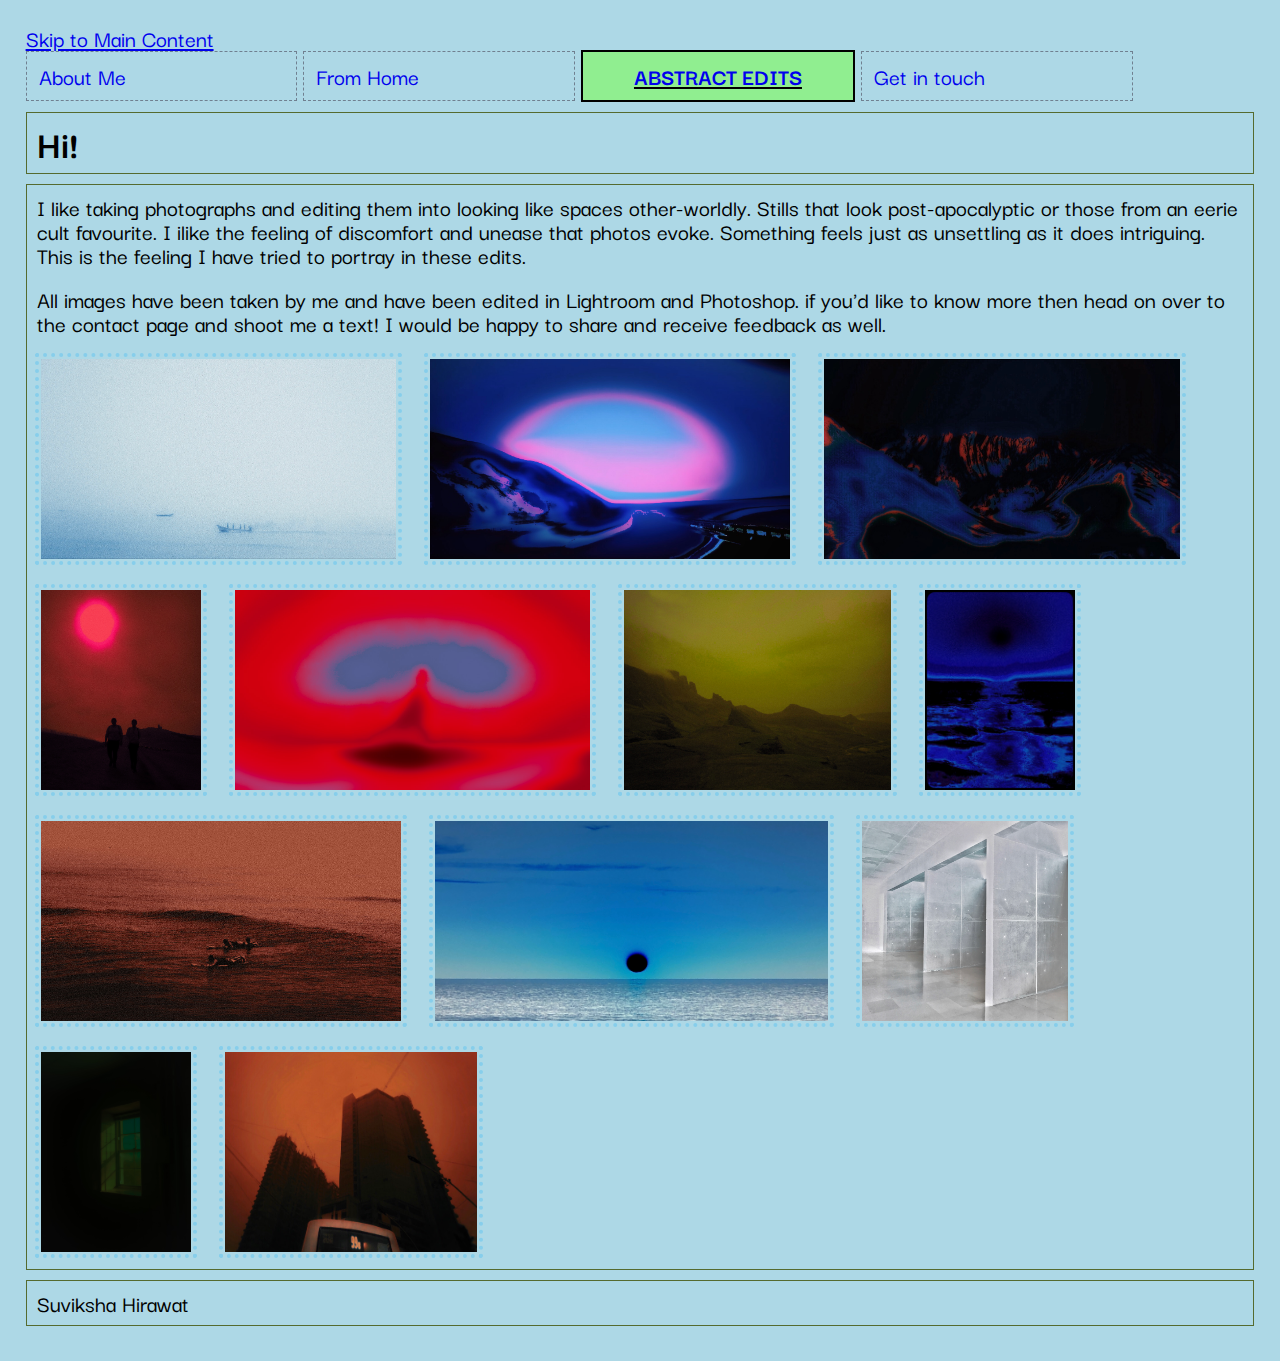
==== abstract.html @ 4c5d9adf "Add files via upload" ====
<!DOCTYPE html>
<html lang="en">
<head>
	<meta charset="UTF-8">
	<meta name="viewport" content="width=device-width, initial-scale=1.0">
    <link rel="icon" href="images/favicon_1.ico">
	<link rel="stylesheet" href="css/html5reset.css">
	<link rel="stylesheet" href="css/style.css">
    <title>Works</title>
    <script async src="https://www.googletagmanager.com/gtag/js?id=G-CGD77P9YDG"></script>
    <script>
    window.dataLayer = window.dataLayer || [];
    function gtag(){dataLayer.push(arguments);}
    gtag('js', new Date());

    gtag('config', 'G-CGD77P9YDG');
    </script>
</head>


<body>
    <a class = "skip" href="#main">Skip to Main Content</a>
    <header>
        <nav>
			<ul>
				<li><a href = "index.html">About Me</a></li>
				<li><a href = "india.html">From Home</a></li>
				<li class="active"><a href = "abstract.html">Abstract Edits</a></li>
				<li><a href = "contact.html">Get in touch</a></li>
			</ul>
		</nav>
        <h1>Hi!</h1>
    </header>

    <main id="main">
        <p>I like taking photographs and editing them into looking like spaces other-worldly.
         Stills that look post-apocalyptic or those from an eerie cult favourite. I ilike the feeling of discomfort
         and unease that photos evoke. Something feels just as unsettling as it does intriguing.
         This is the feeling  I have tried to portray in these edits.</p>

         <p>All images have been taken by me and have been edited in Lightroom and Photoshop. if you'd like to know more then head on over to the contact page and shoot me a text! I would be happy to share and receive feedback as well. </p>
        <img src = "images/e_boating.jpg" alt= "boat in the ocean" width="200"/>
        <img src = "images/e_highway.jpg" alt="sunset on the highway" width="200"/>
        <img src = "images/e_mountain.jpg" alt="mountain" width="200"/>
        <img src = "images/e_pink_sun.jpg" alt="a pink sun" width="200"/>
        <img src = "images/e_pool.JPG" alt="a silhouette in the abstract sky" width="200"/>
        <img src = "images/e_scotland.jpg" alt="white mountains" width="200"/>
        <img src = "images/e_sea.jpg" alt="man in the blue sea" width="200"/>
        <img src = "images/e_surf.JPG" alt="two surfers" width="200"/>
        <img src = "images/e_blacksun.jpg" alt="black sunset" width="200"/>
        <img src = "images/e_columns.jpg" alt="cold cement columns" width="200"/>
        <img src = "images/e_green_window.JPG" alt="green light through the window" width="200"/>
        <img src = "images/e_bus.jpg" alt="bus and buildings underneath an orange sky" width="200"/>
    </main>

    <footer>
        <p>Suviksha Hirawat</p>
    </footer>
</body>
</html>
---- css/style.css ----
@import url('https://fonts.googleapis.com/css2?family=Darker+Grotesque:wght@300;400;500;600;700;800;900&display=swap');
body{
	margin:1%;
	padding:1%;
	font-size:150%;
    /* Font */
    font-family: 'Darker Grotesque', sans-serif;
    font-weight: 500;
    /* background image */
    background-image: url("../images/backgroundimg.jpg");
    background-size: cover;
    background-color: lightblue;
}

h1{
	font-size: 40px;
	font-weight: bold;
    /* font-family: 'Segoe UI', Tahoma, Geneva, Verdana, sans-serif; */
}
nav li {
    padding: 12px;
    background-color: lightblue;
	width:25%;
	border:1px dashed slategray;
	display: inline-block;
	width: 20%;
    /* font-family: 'Segoe UI', Tahoma, Geneva, Verdana, sans-serif; */
    }

nav li a{
    text-decoration: none;
}

.active{
    background-color:lightgreen;
    font-weight:bold;
    border:2px solid black;
    text-decoration:underline;
    text-align: center;
    text-transform: uppercase;
}

/* 4. Add style to your images focusing on the box model*/

img{
    margin: 8px;
    border: 4px dotted skyblue;
    height: 200px;
    width:auto;
    padding: 2px;
    border-radius: 2px;
}

/* 5. Add a hover style to your images*/

img:hover{
    filter:grayscale();
    border: dashed;
}

a:visited{color:#0000FF}

/* header, nav, main, h1, footer{
	border: 2px solid grey;
	margin: 10px 0;
} */

main, h1, footer{
	border: 1px solid darkolivegreen;
	margin: 10px 0;
}
p, h1, h2 {
    padding: 10px;
    /* font-family: Tahoma, Geneva, Verdana, sans-serif; */
}

/* MOBILE CHECKPOINT */

/* .card{
    display: grid;
    grid-template-columns: 1fr 5fr 1fr;
    row-gap: 30px;
  } */

/* .card{
    display: flex;
    justify-content: center;
    align-items: center;
    flex-direction: column;
    flex-wrap: wrap;
    align-self: center;
} */



/* animation */
/* #logo{
    animation: mymove 5s;
}

@keyframes mymove {
    from {width: 25px; opacity: 0;}
    to {width: 475px; opacity: 1;}
} */

@keyframes animatedBackground {
	from { background-position: 0 0; }
	to { background-position: 100% 0; }
}

#animate-area	{
	width: 560px;
	height: 400px;
	background-image: url("../images/backgroundimg.jpg");
	background-position: 0px 0px;
	background-repeat: repeat-x;

	animation: animatedBackground 40s linear infinite;
}

/* check??????????????????????????????????? */
@media (prefers-reduced-motion) {
    .animation {
      animation: none;
    }
  }


  /* contact form */
  /* Style inputs with type="text", select elements and textareas */
input[type=text], select, textarea {
    width: 100%; 
    padding: 8px; 
    border: 2px dotted grey; 
    box-sizing: border-box; 
    margin-top: 10px; 
    margin-bottom: 16px;
    /* resize: vertical */
  }
  
  /* Style the submit button with a specific background color etc */
  input[type=submit] {
    background-color: #04AA6D;
    color: white;
    padding: 8px 20px;
    border: none;
    cursor: pointer;
  }
  
  /* When moving the mouse over the submit button, add a darker green color */
  input[type=submit]:hover {
    background-color: #45a049;
    border: black;
  }
  
  /* Add a background color and some padding around the form */
  .container {
      width: 35%;
    background-color: lightskyblue;
    padding: 30px;
    margin: 0 auto;
  }
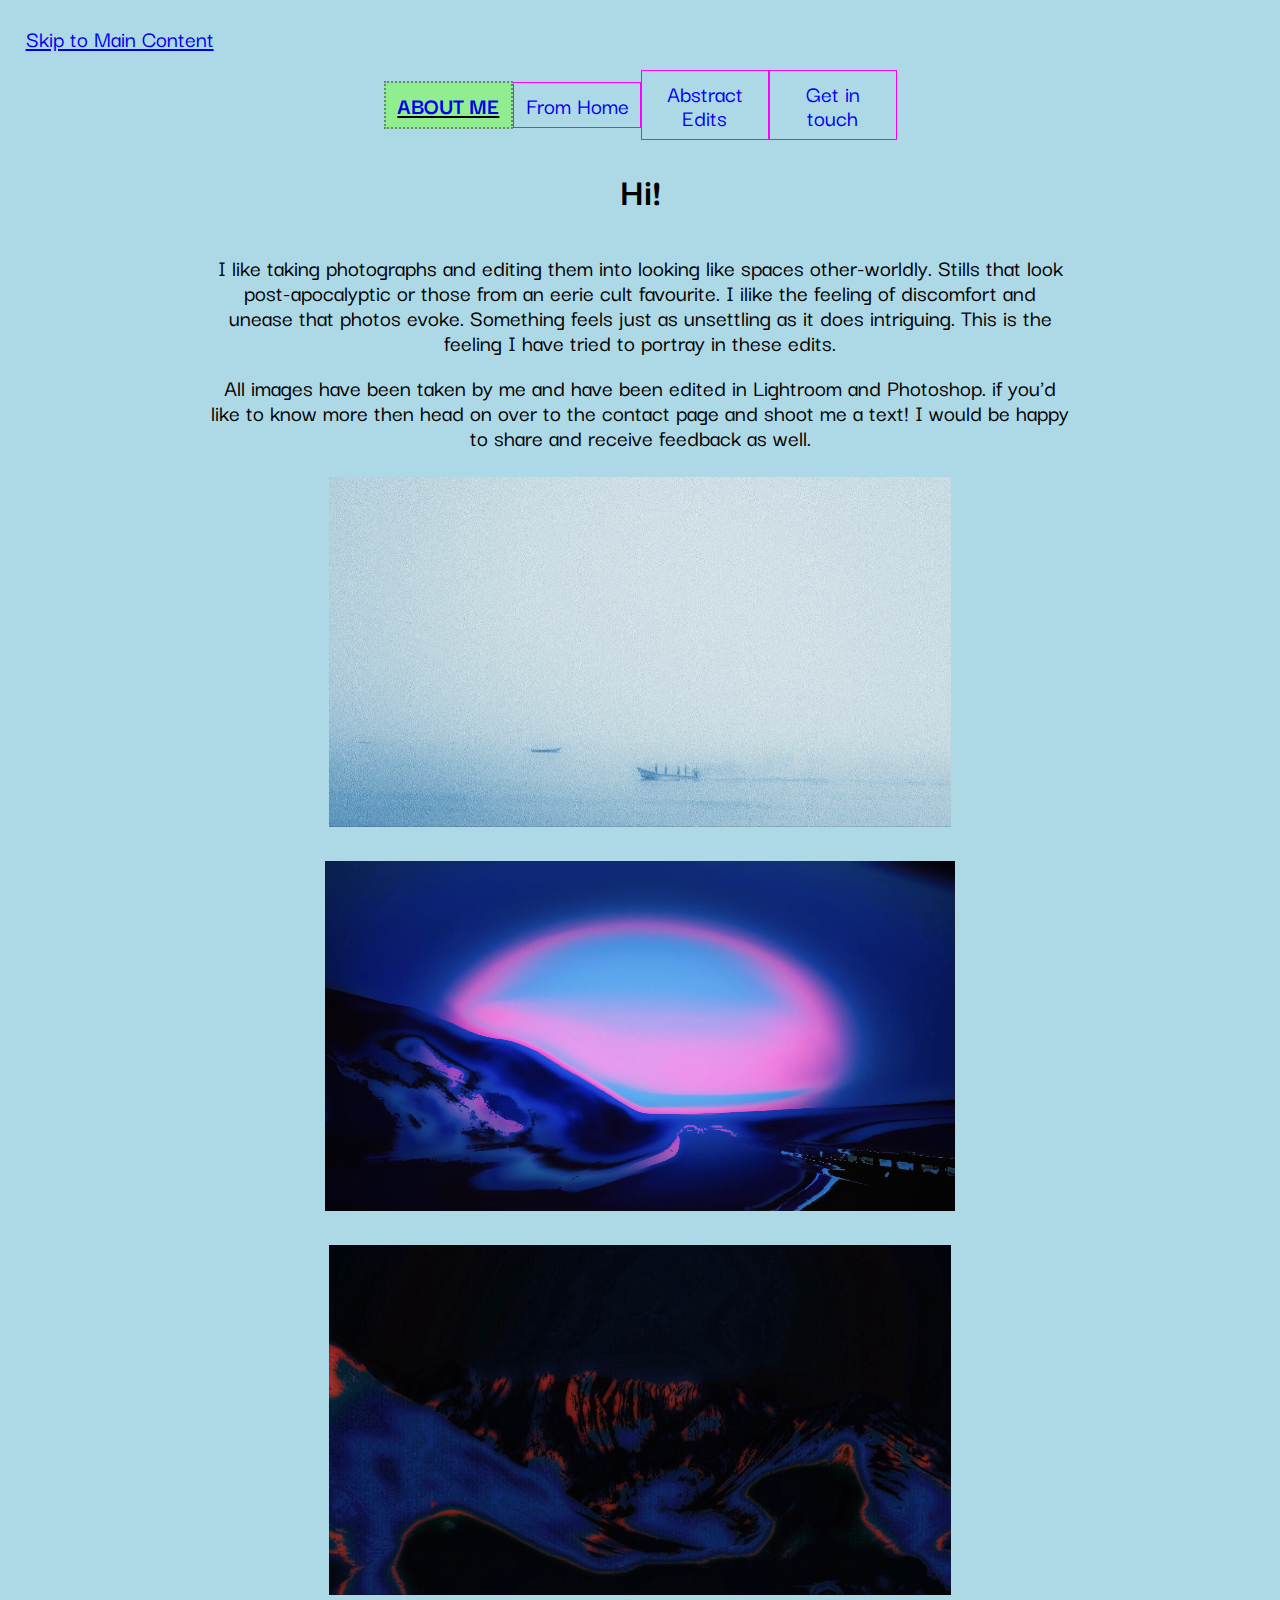
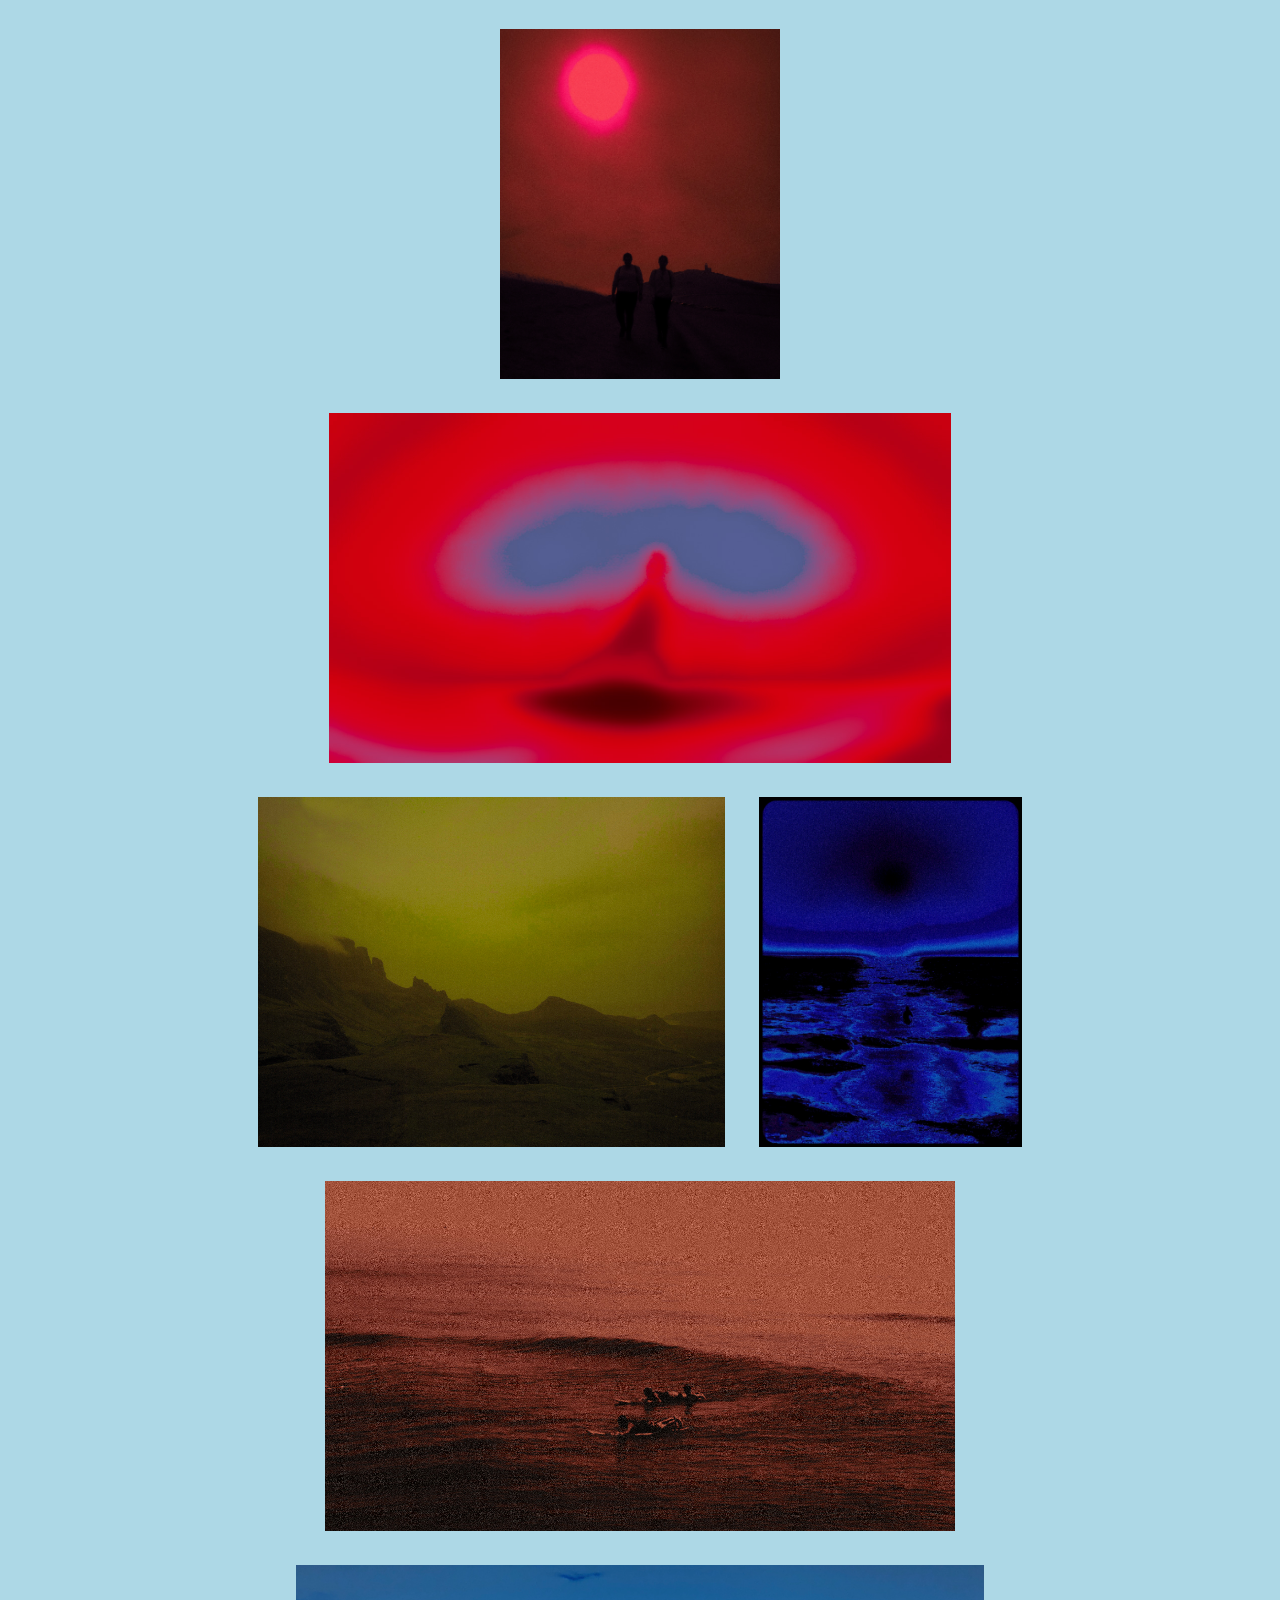
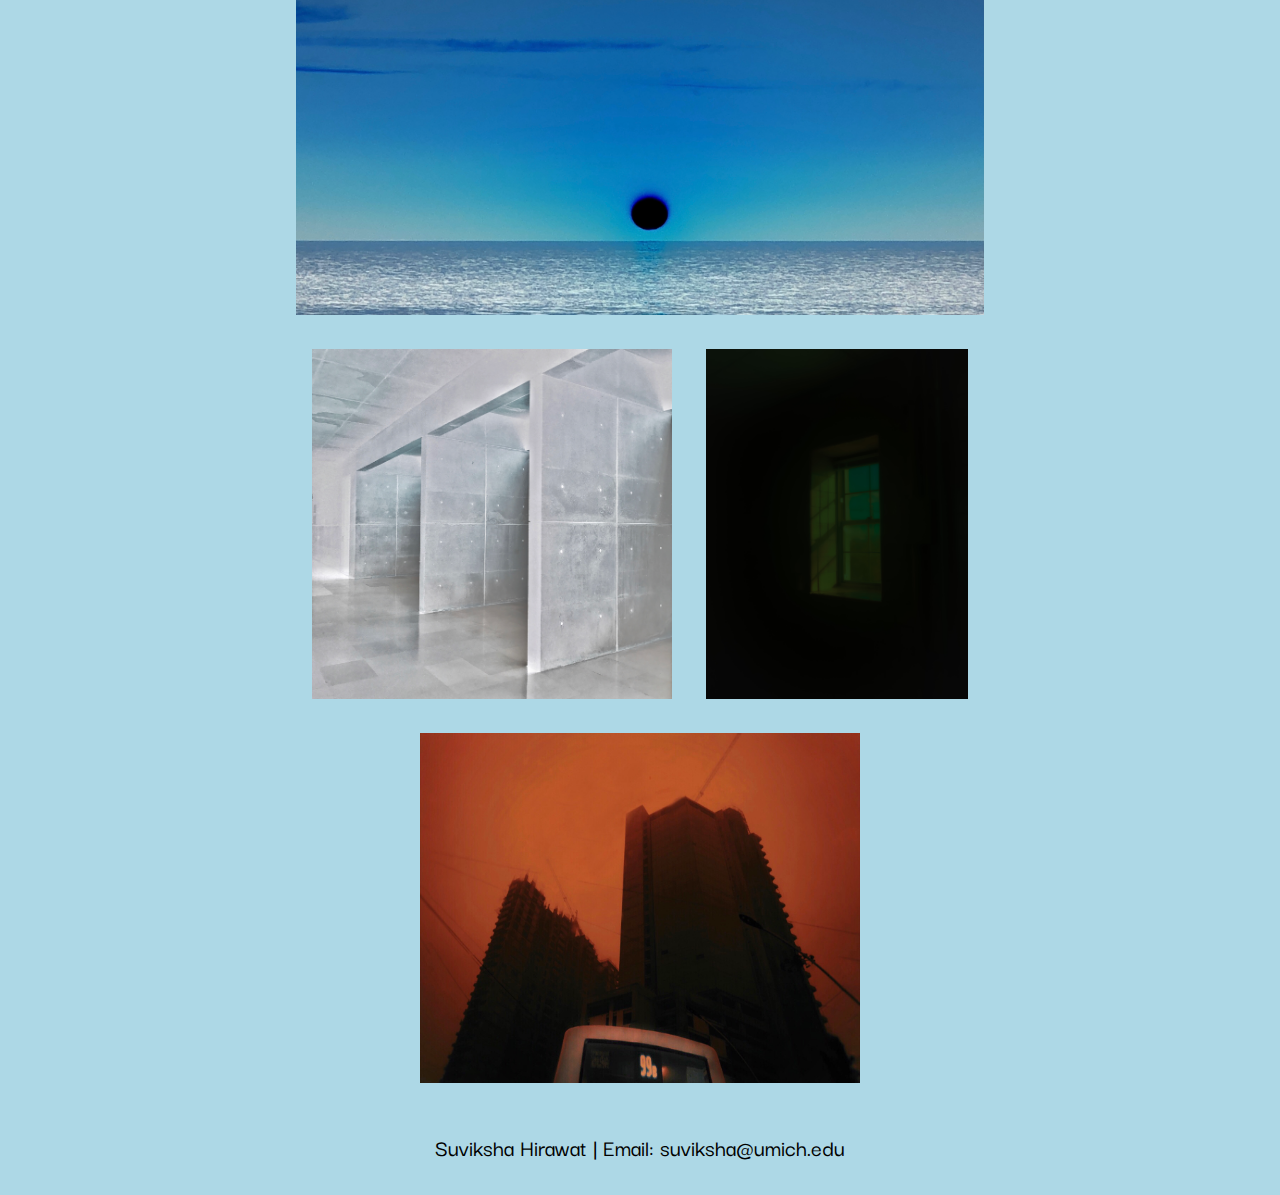
==== commit 20ca959d: "Add files via upload" ====
--- a/abstract.html
+++ b/abstract.html
@@ -7,14 +7,16 @@
 	<link rel="stylesheet" href="css/html5reset.css">
 	<link rel="stylesheet" href="css/style.css">
     <title>Works</title>
-    <script async src="https://www.googletagmanager.com/gtag/js?id=G-CGD77P9YDG"></script>
+    <!-- Global site tag (gtag.js) - Google Analytics -->
+    <script async src="https://www.googletagmanager.com/gtag/js?id=G-L6Z463L2YJ"></script>
     <script>
     window.dataLayer = window.dataLayer || [];
     function gtag(){dataLayer.push(arguments);}
     gtag('js', new Date());
 
-    gtag('config', 'G-CGD77P9YDG');
+    gtag('config', 'G-L6Z463L2YJ');
     </script>
+
 </head>
 
 
@@ -23,22 +25,27 @@
     <header>
         <nav>
 			<ul>
-				<li><a href = "index.html">About Me</a></li>
-				<li><a href = "india.html">From Home</a></li>
-				<li class="active"><a href = "abstract.html">Abstract Edits</a></li>
-				<li><a href = "contact.html">Get in touch</a></li>
+				<div class="navbar">
+                    <li class="active"><a href = "index.html" >About Me</a></li>
+                    <li><a href = "india.html">From Home</a></li>
+                    <li><a href = "abstract.html">Abstract Edits</a></li>
+                    <li><a href = "contact.html">Get in touch</a></li>
+                </div>
 			</ul>
 		</nav>
         <h1>Hi!</h1>
     </header>
 
     <main id="main">
+        <div class="gallery">
         <p>I like taking photographs and editing them into looking like spaces other-worldly.
          Stills that look post-apocalyptic or those from an eerie cult favourite. I ilike the feeling of discomfort
          and unease that photos evoke. Something feels just as unsettling as it does intriguing.
          This is the feeling  I have tried to portray in these edits.</p>
 
          <p>All images have been taken by me and have been edited in Lightroom and Photoshop. if you'd like to know more then head on over to the contact page and shoot me a text! I would be happy to share and receive feedback as well. </p>
+
+        
         <img src = "images/e_boating.jpg" alt= "boat in the ocean" width="200"/>
         <img src = "images/e_highway.jpg" alt="sunset on the highway" width="200"/>
         <img src = "images/e_mountain.jpg" alt="mountain" width="200"/>
@@ -51,10 +58,12 @@
         <img src = "images/e_columns.jpg" alt="cold cement columns" width="200"/>
         <img src = "images/e_green_window.JPG" alt="green light through the window" width="200"/>
         <img src = "images/e_bus.jpg" alt="bus and buildings underneath an orange sky" width="200"/>
+        </div>
+        
     </main>
 
     <footer>
-        <p>Suviksha Hirawat</p>
+        <p>Suviksha Hirawat | Email: suviksha@umich.edu</p>
     </footer>
 </body>
 </html>
--- a/css/style.css
+++ b/css/style.css
@@ -3,10 +3,11 @@
 body{
 	margin:1%;
 	padding:1%;
-	font-size:150%;
     /* Font */
     font-family: 'Darker Grotesque', sans-serif;
     font-weight: 500;
+    font-size:150%;
+
     /* background image */
     background-image: url("../images/backgroundimg.jpg");
     background-size: cover;
@@ -16,16 +17,14 @@
 h1{
 	font-size: 40px;
 	font-weight: bold;
-    /* font-family: 'Segoe UI', Tahoma, Geneva, Verdana, sans-serif; */
 }
 nav li {
-    padding: 12px;
+    padding: 10px;
     background-color: lightblue;
+    border: 1px solid magenta;
 	width:25%;
-	border:1px dashed slategray;
 	display: inline-block;
 	width: 20%;
-    /* font-family: 'Segoe UI', Tahoma, Geneva, Verdana, sans-serif; */
     }
 
 nav li a{
@@ -35,13 +34,11 @@
 .active{
     background-color:lightgreen;
     font-weight:bold;
-    border:2px solid black;
-    text-decoration:underline;
+    border:2px dotted slategray;
+    text-decoration: underline;
     text-align: center;
     text-transform: uppercase;
 }
-
-/* 4. Add style to your images focusing on the box model*/
 
 img{
     margin: 8px;
@@ -52,8 +49,7 @@
     border-radius: 2px;
 }
 
-/* 5. Add a hover style to your images*/
-
+/* image hover */
 img:hover{
     filter:grayscale();
     border: dashed;
@@ -61,62 +57,33 @@
 
 a:visited{color:#0000FF}
 
-/* header, nav, main, h1, footer{
-	border: 2px solid grey;
-	margin: 10px 0;
-} */
-
-main, h1, footer{
-	border: 1px solid darkolivegreen;
-	margin: 10px 0;
-}
 p, h1, h2 {
     padding: 10px;
-    /* font-family: Tahoma, Geneva, Verdana, sans-serif; */
 }
 
 /* MOBILE CHECKPOINT */
 
-/* .card{
-    display: grid;
-    grid-template-columns: 1fr 5fr 1fr;
-    row-gap: 30px;
-  } */
-
-/* .card{
-    display: flex;
-    justify-content: center;
-    align-items: center;
-    flex-direction: column;
-    flex-wrap: wrap;
-    align-self: center;
-} */
-
-
-
 /* animation */
-/* #logo{
-    animation: mymove 5s;
+.animation{
+    animation: mymove 3s;
+    width: 100px;
+    height: 100px;
+    display: block;
+    margin: 0 auto;
 }
 
 @keyframes mymove {
-    from {width: 25px; opacity: 0;}
-    to {width: 475px; opacity: 1;}
-} */
-
-@keyframes animatedBackground {
-	from { background-position: 0 0; }
-	to { background-position: 100% 0; }
-}
-
-#animate-area	{
-	width: 560px;
-	height: 400px;
-	background-image: url("../images/backgroundimg.jpg");
-	background-position: 0px 0px;
-	background-repeat: repeat-x;
-
-	animation: animatedBackground 40s linear infinite;
+        0% {
+        transform: rotate(0deg);
+      }
+      100% {
+        transform: rotate(360deg);
+      }
+}
+
+.icon{
+    text-shadow: orange;
+    text-decoration: wavy;
 }
 
 /* check??????????????????????????????????? */
@@ -130,16 +97,15 @@
   /* contact form */
   /* Style inputs with type="text", select elements and textareas */
 input[type=text], select, textarea {
-    width: 100%; 
-    padding: 8px; 
-    border: 2px dotted grey; 
-    box-sizing: border-box; 
-    margin-top: 10px; 
+    width: 100%;
+    padding: 8px;
+    border: 2px dotted grey;
+    box-sizing: border-box;
+    margin-top: 10px;
     margin-bottom: 16px;
     /* resize: vertical */
   }
-  
-  /* Style the submit button with a specific background color etc */
+  /* submit button */
   input[type=submit] {
     background-color: #04AA6D;
     color: white;
@@ -147,17 +113,145 @@
     border: none;
     cursor: pointer;
   }
-  
-  /* When moving the mouse over the submit button, add a darker green color */
   input[type=submit]:hover {
     background-color: #45a049;
     border: black;
   }
-  
   /* Add a background color and some padding around the form */
   .container {
       width: 35%;
     background-color: lightskyblue;
     padding: 30px;
     margin: 0 auto;
-  }+  }
+
+
+/* FLEXBOX FOR EDITS */
+.gallery {
+    display: flex;
+    flex-direction: row;
+    flex-wrap: wrap;
+    justify-content: center;
+    padding: 25px 175px ;
+}
+
+.gallery img{
+    border: none;
+    margin: 15px;
+    width: auto;
+}
+
+/* FLEXBOX FOR INDIA*/
+.galleryindia{
+    display: flex;
+    justify-content: center;
+    align-items: center;
+    flex-direction: row;
+    flex-wrap: wrap;
+    padding: 25px;
+}
+
+.card{
+    flex-basis: 450px;
+    padding: 20px 20px 20px 20px;
+}
+
+img{
+    width :350px;
+    height: 350px ;
+}
+
+/* FLEXBOX FOR VOLCANO*/
+.volcanosection{
+    display: flex;
+    justify-content: center;
+    align-items: center;
+    flex-direction: row;
+    flex-wrap: wrap;
+    padding: 25px;
+}
+
+.volcanosection img{
+    border: none;
+    margin: 15px;
+    width: auto;
+}
+
+/* GRID FOR HOME*/
+.homegrid{
+    display: grid;
+  grid-template-columns: 1fr 5fr 1fr;
+  row-gap: 30px;
+  padding: 20px 550px 20px 550px;
+  }
+
+.homegriditem {
+margin: 12px;
+background: whitesmoke;
+border-radius: 12px;
+padding: 25px 25px 25px 25px;
+
+grid-column: 1/ span 3;
+}
+
+footer, h1{
+    text-align: center;
+}
+
+.headshot{
+    display: block;
+    margin-left: auto;
+    margin-right: auto;
+    width: auto;
+}
+
+.navbar{
+    padding: 20px 350px 20px 350px;
+    text-align: center;
+    display: flex;
+    flex-direction: column;
+    box-sizing: border-box;
+
+}
+@media only screen and (min-width: 900px) {
+.navbar{
+display: flex;
+    justify-content: center;
+    align-items: center;
+    flex-direction: row;
+    flex-wrap: wrap;
+    align-self: center;
+}
+
+p{
+    line-height: 25px;
+    text-align: center;
+}
+
+#volcano{
+    text-align: center;
+    padding: 35px;
+    font-weight: bold;
+    font-size: 150%;
+}
+
+
+/* GRID FOR HOME*/
+/* .homegrid{
+    display: grid;
+  grid-template-columns: 1fr 5fr 1fr;
+  row-gap: 30px;
+  padding: 20px;
+  }
+
+.homegriditem {
+margin: 12px;
+background: whitesmoke;
+border-radius: 12px;
+padding: 25px 25px 25px 25px;
+
+grid-column: 1/ span 2;
+} */
+
+}
+
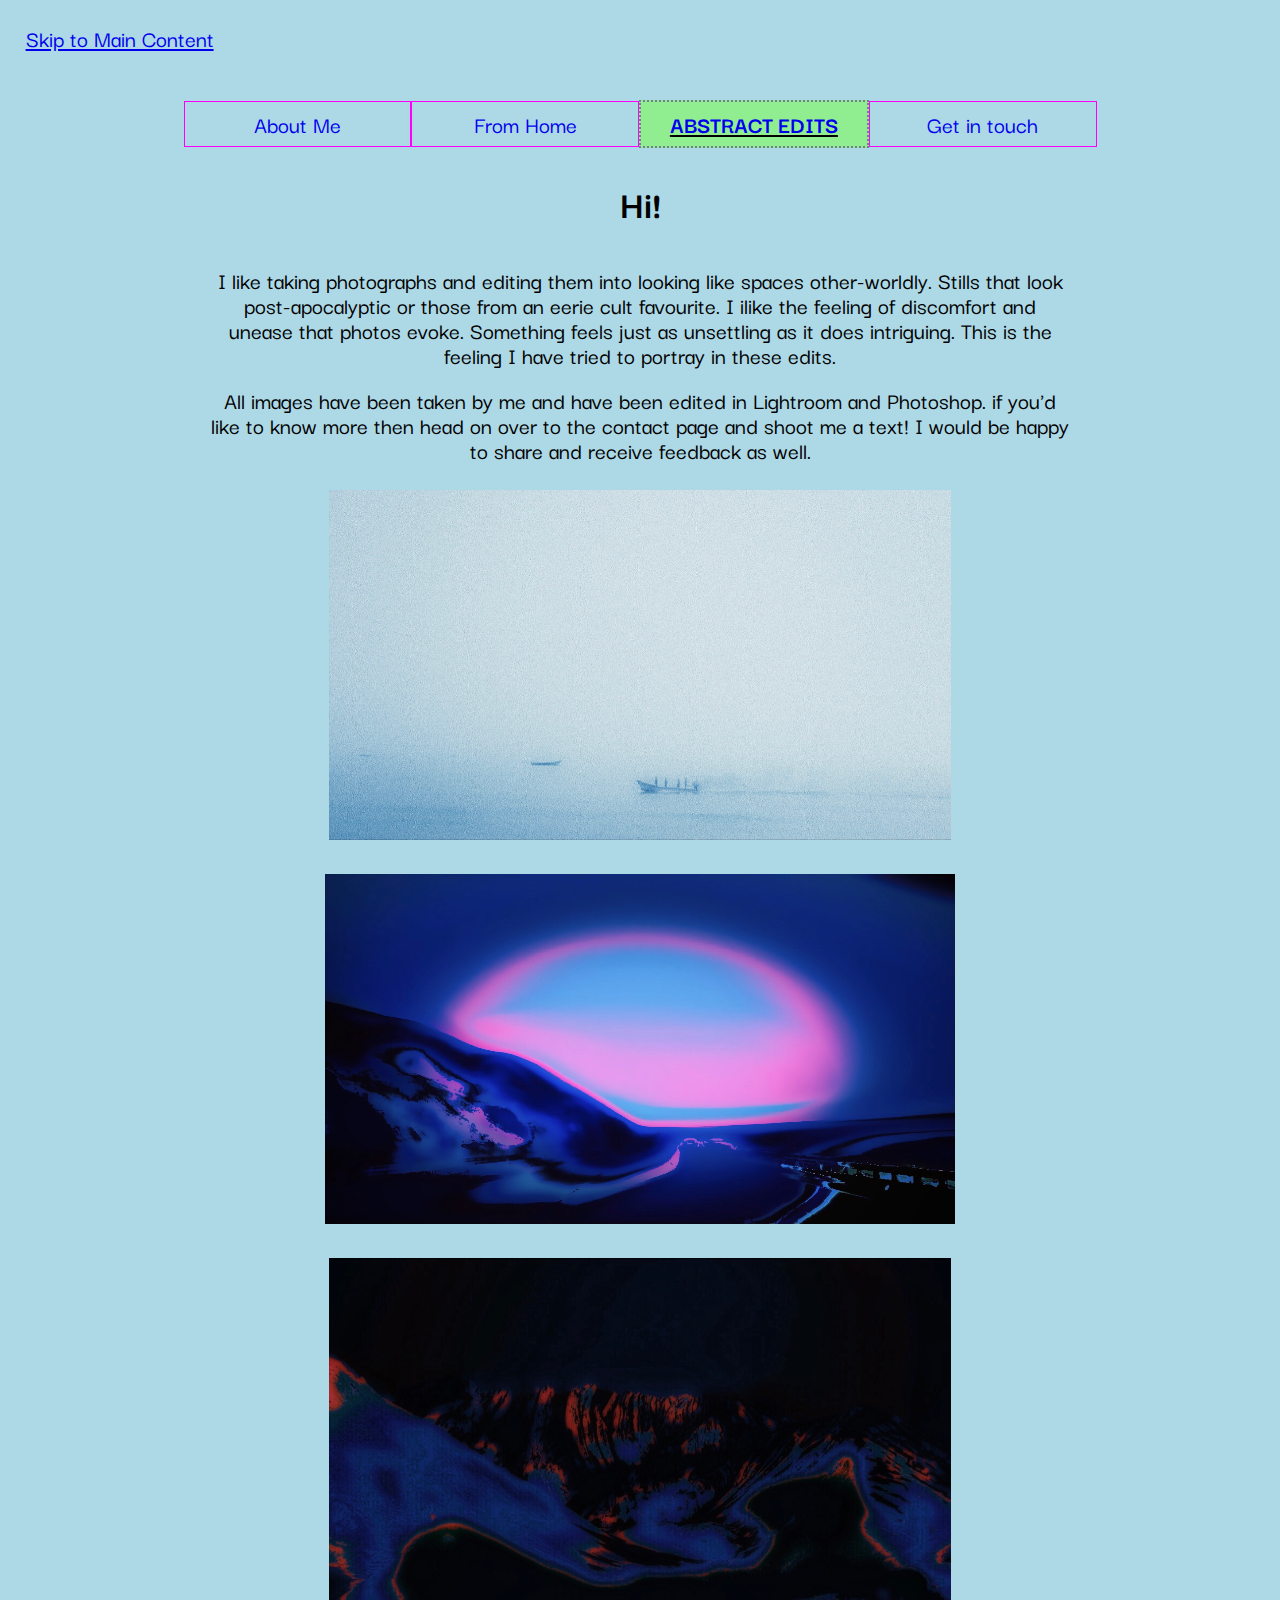
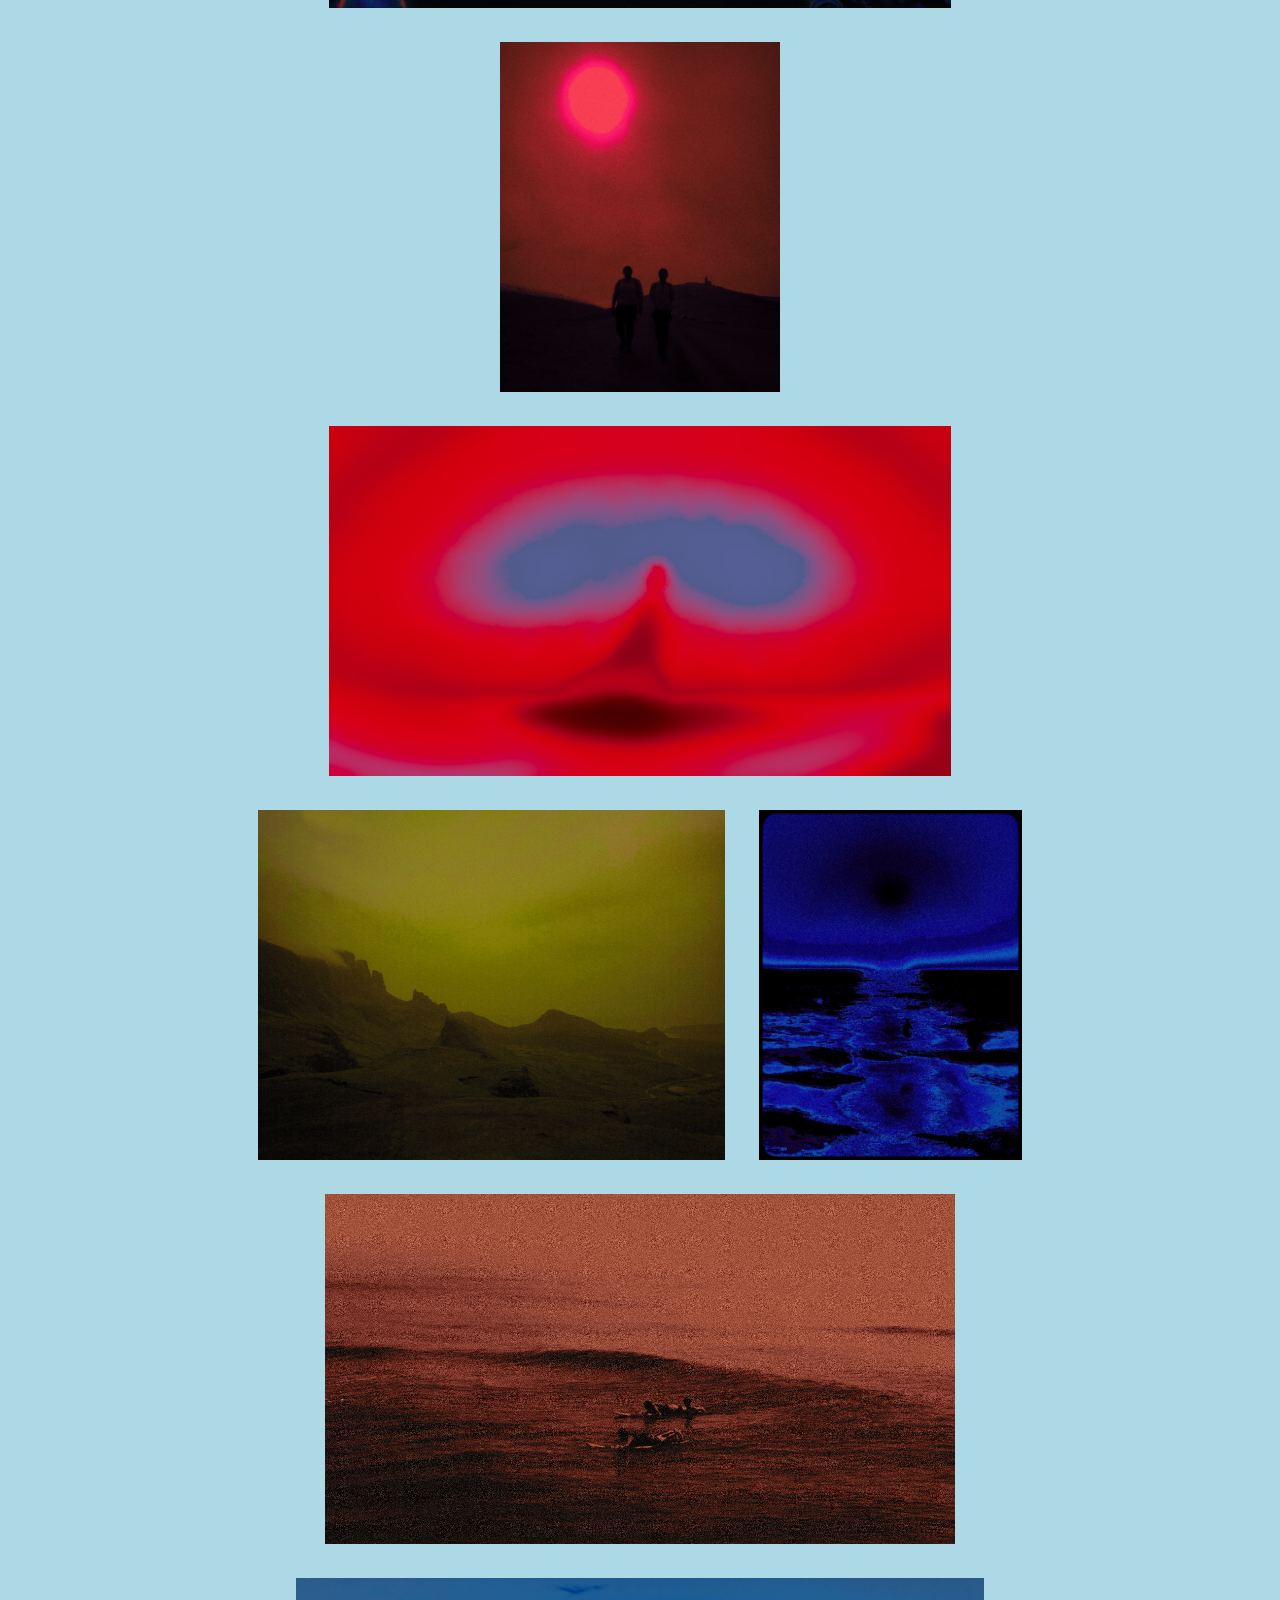
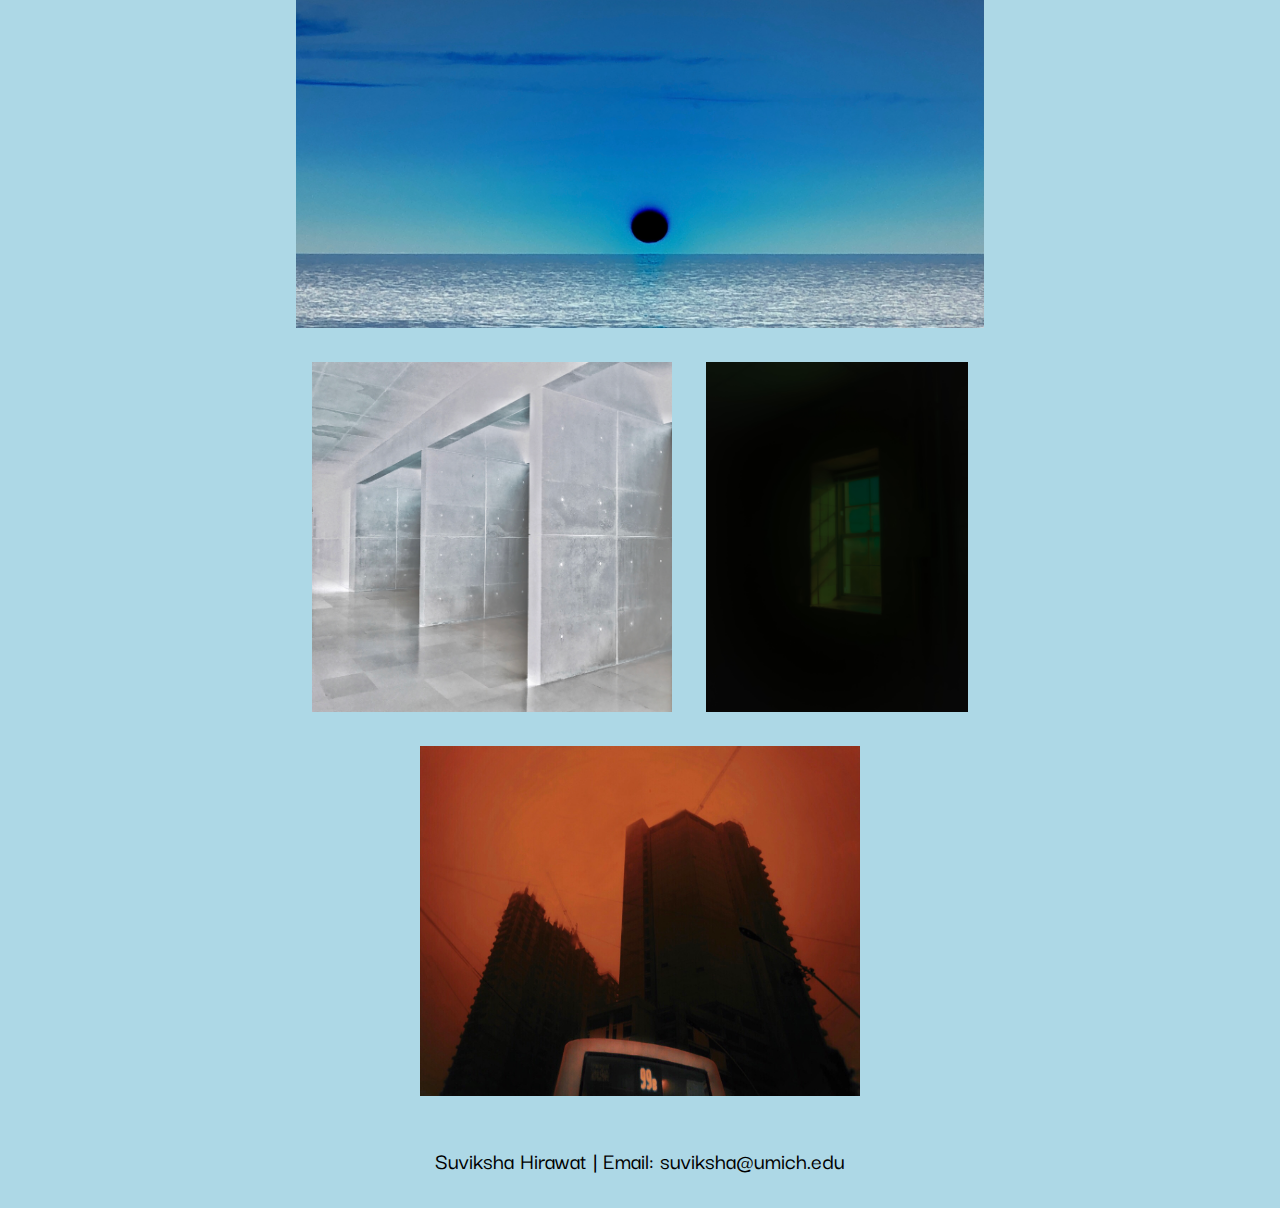
==== commit 9cf4d94f: "Add files via upload" ====
--- a/abstract.html
+++ b/abstract.html
@@ -26,9 +26,9 @@
         <nav>
 			<ul>
 				<div class="navbar">
-                    <li class="active"><a href = "index.html" >About Me</a></li>
+                    <li><a href = "index.html" >About Me</a></li>
                     <li><a href = "india.html">From Home</a></li>
-                    <li><a href = "abstract.html">Abstract Edits</a></li>
+                    <li class="active"><a href = "abstract.html">Abstract Edits</a></li>
                     <li><a href = "contact.html">Get in touch</a></li>
                 </div>
 			</ul>
--- a/css/style.css
+++ b/css/style.css
@@ -25,11 +25,13 @@
 	width:25%;
 	display: inline-block;
 	width: 20%;
+ 
     }
 
 nav li a{
     text-decoration: none;
 }
+
 
 .active{
     background-color:lightgreen;
@@ -79,11 +81,6 @@
       100% {
         transform: rotate(360deg);
       }
-}
-
-.icon{
-    text-shadow: orange;
-    text-decoration: wavy;
 }
 
 /* check??????????????????????????????????? */
@@ -177,12 +174,37 @@
     width: auto;
 }
 
+footer, h1{
+    text-align: center;
+}
+
+.headshot{
+    display: block;
+    margin-left: auto;
+    margin-right: auto;
+    width: auto;
+}
+
+p{
+    line-height: 25px;
+    text-align: center;
+}
+
+#volcano{
+    text-align: center;
+    padding: 35px;
+    font-weight: bold;
+    font-size: 150%;
+}
+
+
+
 /* GRID FOR HOME*/
 .homegrid{
     display: grid;
   grid-template-columns: 1fr 5fr 1fr;
   row-gap: 30px;
-  padding: 20px 550px 20px 550px;
+  padding: 20px 150px 20px 150px;
   }
 
 .homegriditem {
@@ -194,52 +216,31 @@
 grid-column: 1/ span 3;
 }
 
-footer, h1{
-    text-align: center;
-}
-
-.headshot{
-    display: block;
-    margin-left: auto;
-    margin-right: auto;
-    width: auto;
-}
-
 .navbar{
-    padding: 20px 350px 20px 350px;
-    text-align: center;
-    display: flex;
-    flex-direction: column;
-    box-sizing: border-box;
-
-}
+  display: flex;
+  justify-content: center;
+  align-items: center;
+  flex-direction: column;
+  flex-wrap: wrap;
+  align-self: center;
+  padding:50px 100px 25px 100px;
+  text-align: center;
+}
+
+
+
 @media only screen and (min-width: 900px) {
+
 .navbar{
-display: flex;
-    justify-content: center;
-    align-items: center;
-    flex-direction: row;
-    flex-wrap: wrap;
-    align-self: center;
-}
-
-p{
-    line-height: 25px;
-    text-align: center;
-}
-
-#volcano{
-    text-align: center;
-    padding: 35px;
-    font-weight: bold;
-    font-size: 150%;
-}
-
+    display: flex;
+    flex-direction: row;
+}
+}
 
 /* GRID FOR HOME*/
 /* .homegrid{
     display: grid;
-  grid-template-columns: 1fr 5fr 1fr;
+  grid-template-columns: 1fr 1fr 1fr;
   row-gap: 30px;
   padding: 20px;
   }
@@ -248,10 +249,31 @@
 margin: 12px;
 background: whitesmoke;
 border-radius: 12px;
-padding: 25px 25px 25px 25px;
-
-grid-column: 1/ span 2;
+padding: 25px;
+
+grid-column: 1/ span 3;
 } */
 
 }
 
+
+
+
+@media screen and (prefers-reduced-motion: reduce){
+    /*Turn off scroll*/
+    html{
+      scroll-behavior: auto; /* Removes scroll animation */
+    }
+  
+    /*Turn off transition*/
+    a.skip {
+      -webkit-transition: initial; /* sets to default setting */
+      transition: initial; /* sets to default setting */
+    }
+  
+    /*Turn off parallax*/
+    .intro{
+      background-attachment: initial;
+    }
+  
+  }